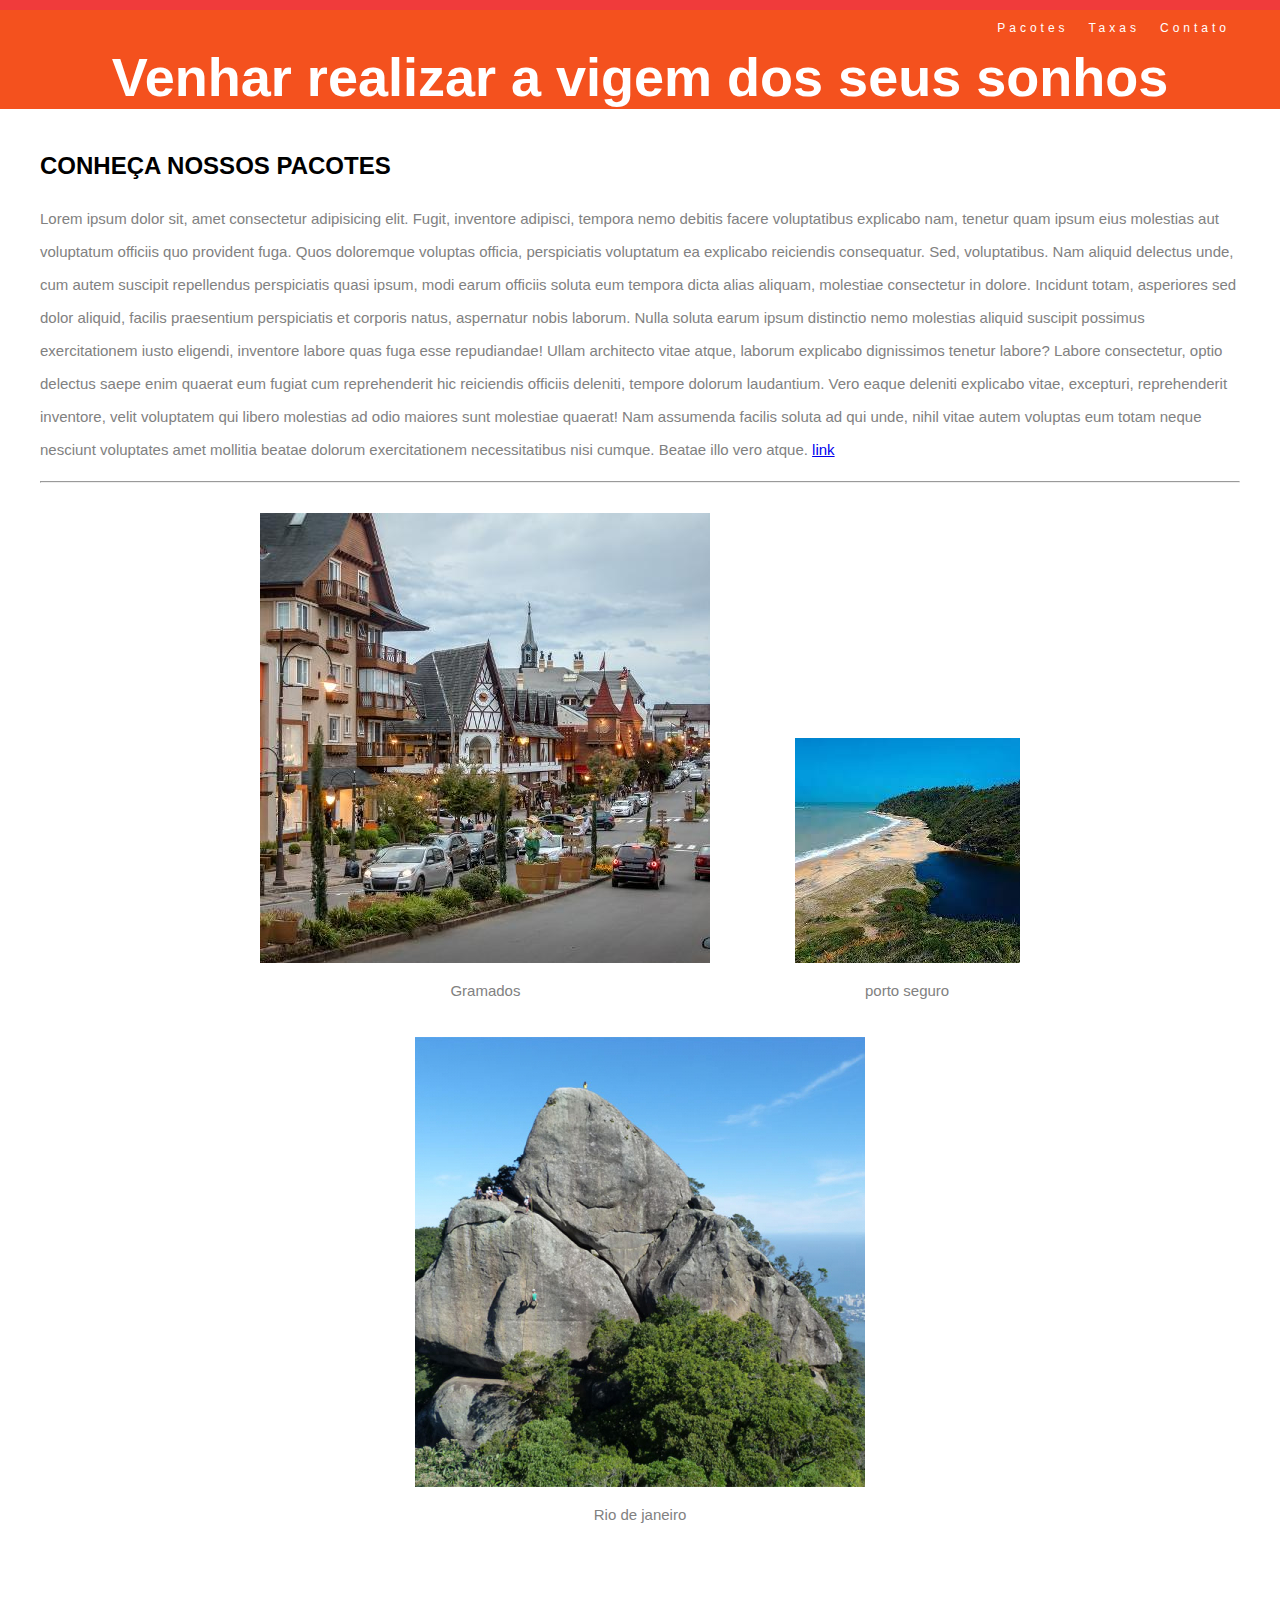
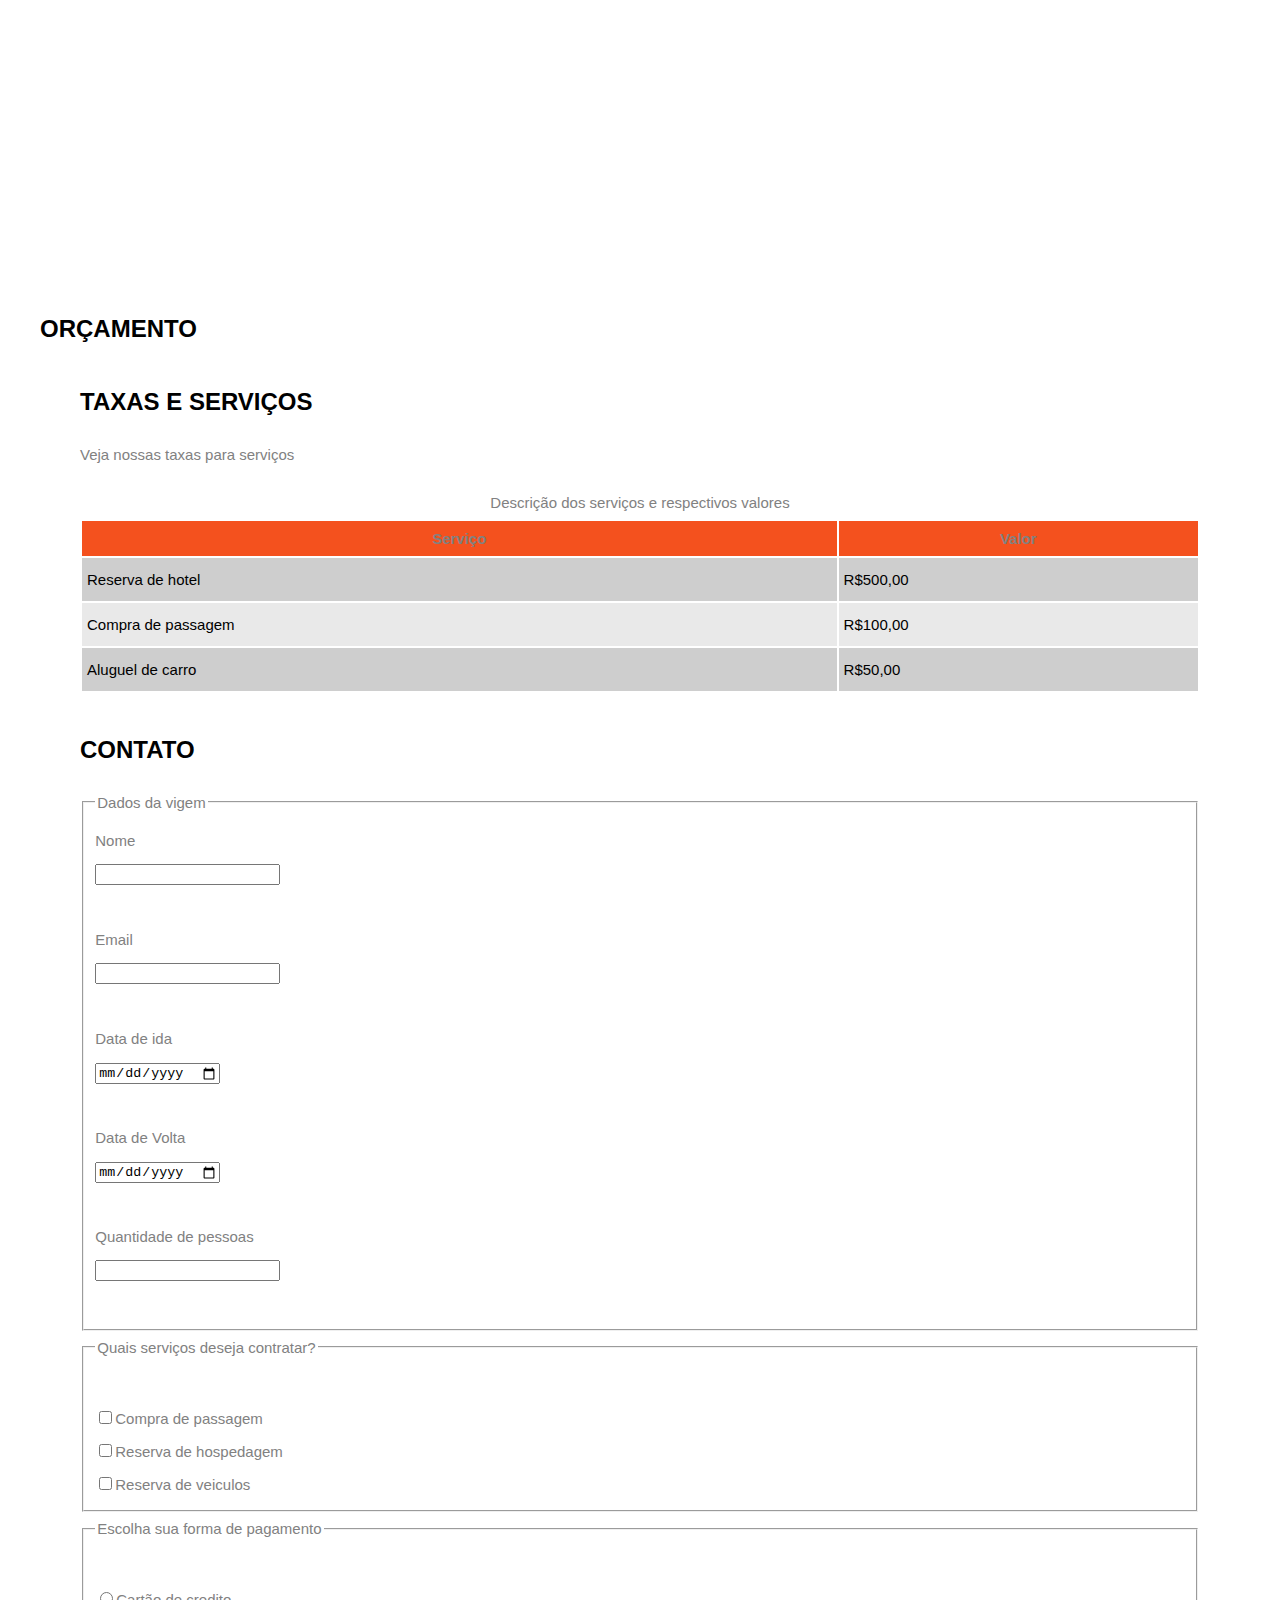
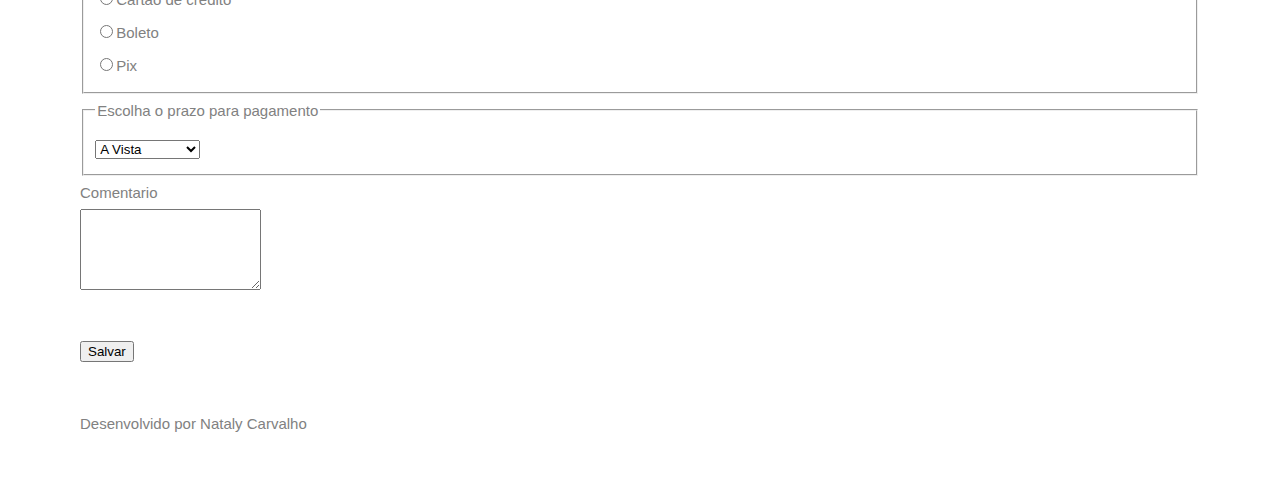
==== index.html @ 548765c9 "site de viagem" ====
<!DOCTYPE html>
<html lang="pt-BR">

<head>
    <meta charset="UTF-8">
    <meta http-equiv="X-UA-Compatible" content="IE=edge">
    <meta name="viewport" content="width=device-width, initial-scale=1.0">
    <link rel="stylesheet" href="https://stackpath.bootstrapcdn.com/bootstrap/4.1.3/css/bootstrap.min.css"integrity="sha384-MCw98/SFnGE8fJT3GXwEOngsV7Zt27NXFoaoApmYm81iuXoPkFOJwJ8ERdknLPMO" crossorigin="anonymous">
    <link rel="stylesheet" href="style.css">
    <title>Viagem dos sonhos</title>


</head>

<body>

    <header>
        <nav>
            <ul>
                <li> <a href="#"> Pacotes</a></li>
                <li><a href="#">Taxas</a></li>
                <li><a href="#">Contato</a></li>
            </ul>
        </nav>
        <h1>Venhar realizar a vigem dos seus sonhos</h1>
    </header>
    <section id="pacotes">
        <h2>Conheça nossos pacotes</h2>
        <p> Lorem ipsum dolor sit, amet consectetur adipisicing elit. Fugit, inventore adipisci, tempora nemo debitis
            facere
            voluptatibus explicabo nam, tenetur quam ipsum eius molestias aut voluptatum officiis quo provident fuga.
            Quos
            doloremque voluptas officia, perspiciatis voluptatum ea explicabo reiciendis consequatur. Sed, voluptatibus.
            Nam
            aliquid delectus unde, cum autem suscipit repellendus perspiciatis quasi ipsum, modi earum officiis soluta
            eum
            tempora dicta alias aliquam, molestiae consectetur in dolore. Incidunt totam, asperiores sed dolor aliquid,
            facilis praesentium perspiciatis et corporis natus, aspernatur nobis laborum. Nulla soluta earum ipsum
            distinctio nemo molestias aliquid suscipit possimus exercitationem iusto eligendi, inventore labore quas
            fuga
            esse repudiandae! Ullam architecto vitae atque, laborum explicabo dignissimos tenetur labore? Labore
            consectetur, optio delectus saepe enim quaerat eum fugiat cum reprehenderit hic reiciendis officiis
            deleniti,
            tempore dolorum laudantium. Vero eaque deleniti explicabo vitae, excepturi, reprehenderit inventore, velit
            voluptatem qui libero molestias ad odio maiores sunt molestiae quaerat! Nam assumenda facilis soluta ad qui
            unde, nihil vitae autem voluptas eum totam neque nesciunt voluptates amet mollitia beatae dolorum
            exercitationem
            necessitatibus nisi cumque. Beatae illo vero atque.
            <a href="https://github.com/Nataly-Carvalho/Atividade-Crud-Java">link</a>
            <hr>
        </p>
        <div class="figuras">
            <figure>
                <img src="Imagens/gramado-rio-grande-do-sul-1604593836536_v2_450x450.jpg" alt="foto de gramados">
                <figcaption>Gramados</figcaption>
            </figure>
            <figure>
                <img src="Imagens/download.jpeg" alt="foto de porto seguro">
                <figcaption>porto seguro</figcaption>
            </figure>
            <figure>
                <img src="Imagens/bico-do-papagaio-450x450.jpg" alt="foto de rio de janeiro">
                <figcaption>Rio de janeiro</figcaption>
            </figure>
        </div>
        <div class="videos">
            <iframe width="560" height="315" src="https://www.youtube.com/embed/DvdHlRrsBoo"
                title="YouTube video player" frameborder="0"
                allow="accelerometer; autoplay; clipboard-write; encrypted-media; gyroscope; picture-in-picture"
                allowfullscreen></iframe>
        </div>


    </section>
    <section>
        <h2>Orçamento</h2>
        <section>
            <h2>Taxas e Serviços</h2>
            <p>Veja nossas taxas para serviços</p>
            <table>
                <caption>Descrição dos serviços e respectivos valores</caption>
                <thead>
                    <tr>
                        <th>
                            Serviço
                            </td>
                        <th>
                            Valor
                            </td>
                    </tr>
                </thead>
                <tbody>
                    <tr>
                        <td>
                            Reserva de hotel
                        </td>
                        <td>
                            R$500,00
                        </td>
                    </tr>
                    <tr>
                        <td>
                            Compra de passagem
                        </td>
                        <td>
                            R$100,00
                        </td>
                    </tr>
                    <tr>
                        <td>
                            Aluguel de carro
                        </td>
                        <td>
                            R$50,00
                        </td>
                    </tr>
                </tbody>

            </table>
        </section>
        <section>
            <h2>Contato</h2>
            <form method="GET" action="">
                <fieldset>
                    <legend>Dados da vigem</legend>
                    <label>Nome</label><br>
                    <input type="text" name="nome"><br><br>

                    <label>Email</label><br>
                    <input type="email" required name="email"><br><br>

                    <label>Data de ida</label><br>
                    <input type="date" name="dataIda"><br><br>

                    <label>Data de Volta</label><br>
                    <input type="date" name="dataVolta"><br><br>

                    <label>Quantidade de pessoas</label><br>
                    <input type="number" name="qtdPessoas"><br><br>

                </fieldset>

                <fieldset>
                    <legend>Quais serviços deseja contratar?</legend>
                    <label>
                        <br> <input type="checkbox" name="passagens" value="Passagens">Compra de passagem
                    </label>
                    <label>
                        <br> <input type="checkbox" name="hospedagens" value="Hospedagens">Reserva de hospedagem
                    </label>
                    <label>
                        <br> <input type="checkbox" name="veiculos" value="Veiculos">Reserva de veiculos
                    </label>
                </fieldset>

                <fieldset>
                    <legend>Escolha sua forma de pagamento</legend>
                    <label>
                        <br><input type="radio" name="formaPagamento" value="Cartao de credito">Cartão de credito
                    </label>
                    <label>
                        <br><input type="radio" name="formaPagamento" value="Boleto">Boleto
                    </label>
                    <label>
                        <br><input type="radio" name="formaPagamento" value="Pix">Pix
                    </label>
                </fieldset>

                <fieldset>
                    <legend>Escolha o prazo para pagamento</legend>
                    <select name="prazoPagamento">
                        <option value="avista">A Vista</option>
                        <option value="5x">5x sem juros</option>
                        <option value="10x">10x com juros</option>
                    </select>
                </fieldset>

                <label>Comentario</label><br>
                <textarea rows="5" name="comentario"></textarea><br><br>
                <button>Salvar</button>

            </form>
        </section>

        <footer>
            <p>Desenvolvido por Nataly Carvalho</p></footer>
        <script src="https://code.jquery.com/jquery-3.3.1.slim.min.js"
            integrity="sha384-q8i/X+965DzO0rT7abK41JStQIAqVgRVzpbzo5smXKp4YfRvH+8abtTE1Pi6jizo"
            crossorigin="anonymous"></script>
        <script src="https://cdnjs.cloudflare.com/ajax/libs/popper.js/1.14.3/umd/popper.min.js"
            integrity="sha384-ZMP7rVo3mIykV+2+9J3UJ46jBk0WLaUAdn689aCwoqbBJiSnjAK/l8WvCWPIPm49"
            crossorigin="anonymous"></script>
        <script src="https://stackpath.bootstrapcdn.com/bootstrap
</body>

</html>
---- style.css ----
body{
    font-weight: 400;
    font-family: Arial, Helvetica, sans-serif;
    font-size: 15px;
    line-height: 2.2em;
    color: #818181;
    margin: 0;
}
header{
    background-color: #f4511e;

}
section,footer{
    margin: 40px;
}
h1{
    font-size: 54px;
    color: black;
    padding: 15px; 
    color: white;
    text-align: center;
}
h2{
    font-size: 24px;
    text-transform: uppercase;
    color: black;
    font-weight: 600;
}

nav li a {
    padding: 10px;
    color: white;
    text-decoration: none;
}
nav li{
    float: left;
}
nav ul{
    float: right;
    list-style: none;
}
nav{
    font-size: 12px;
    letter-spacing: 4px;
    height: 10px;
    background-color: #f03b3b;
    padding-right: 40px;
}
table{
    width: 100%;
}
table td{
    color: black;
    padding: 5px;
}
table tr:nth-child(even){
    background-color: #e9e9e9;
}
table tr:nth-child(odd){
    background-color: #bdbdbdbd;
}
table thead th{
    background-color: #f4511e;
}

#pacotes .figuras figure{
    display: inline-block;
}
#pacotes .figuras, #pacotes .videos{
    text-align: center;
}
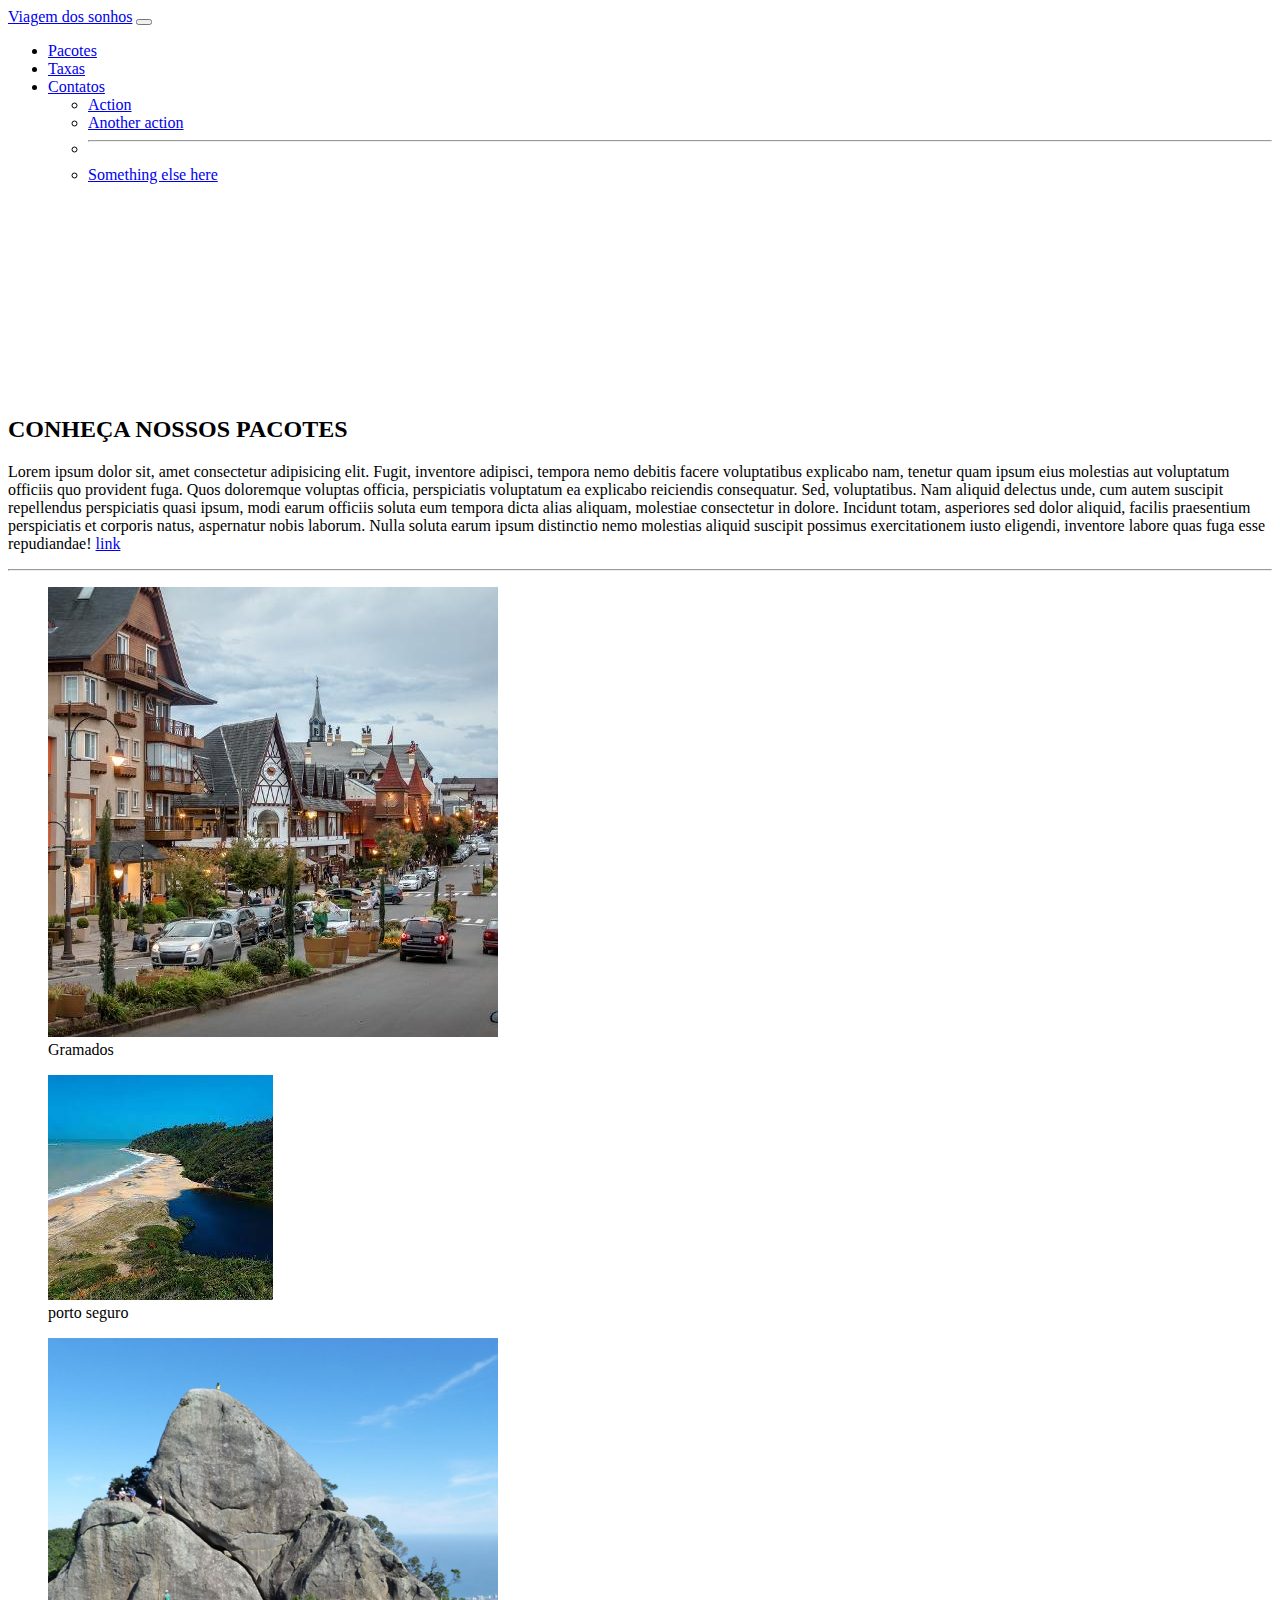
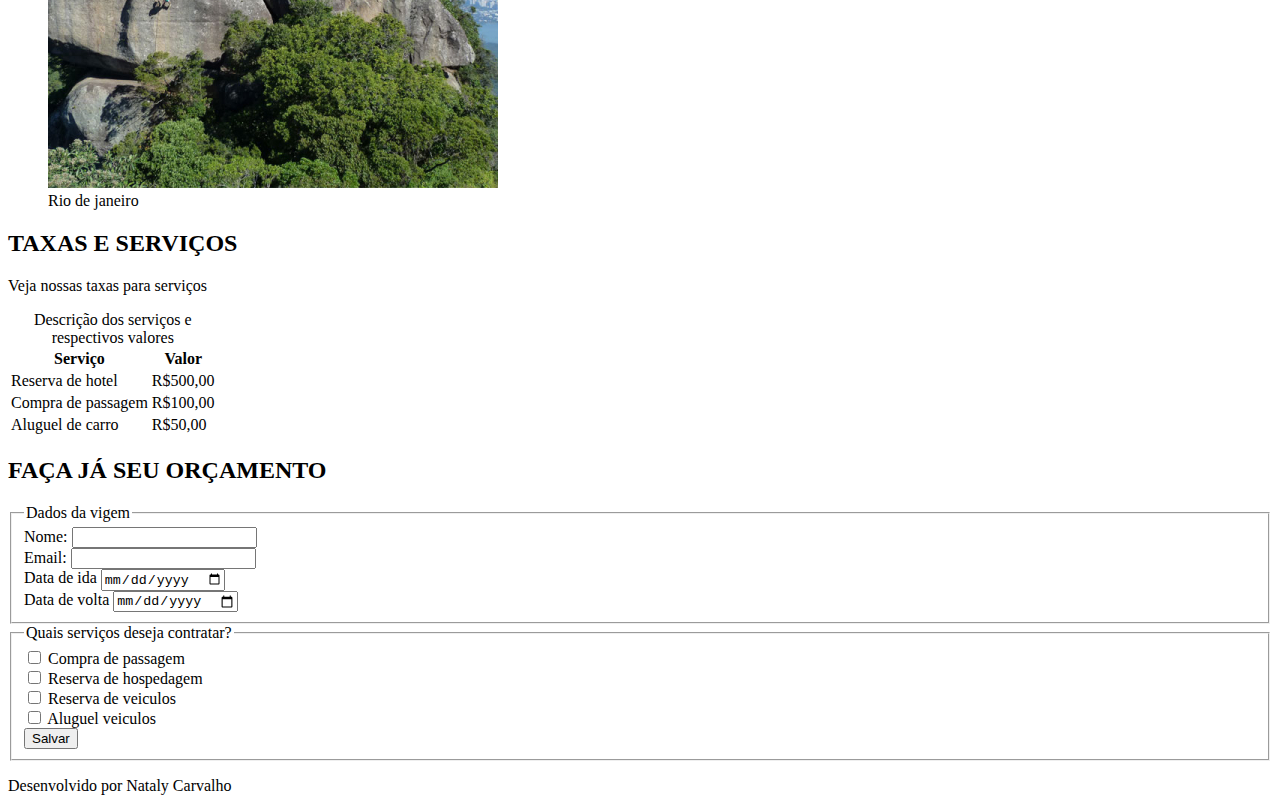
==== commit ef2d054d: "atualizção" ====
--- a/index.html
+++ b/index.html
@@ -5,26 +5,57 @@
     <meta charset="UTF-8">
     <meta http-equiv="X-UA-Compatible" content="IE=edge">
     <meta name="viewport" content="width=device-width, initial-scale=1.0">
-    <link rel="stylesheet" href="https://stackpath.bootstrapcdn.com/bootstrap/4.1.3/css/bootstrap.min.css"integrity="sha384-MCw98/SFnGE8fJT3GXwEOngsV7Zt27NXFoaoApmYm81iuXoPkFOJwJ8ERdknLPMO" crossorigin="anonymous">
+    <link href="https://cdn.jsdelivr.net/npm/bootstrap@5.2.2/dist/css/bootstrap.min.css" rel="stylesheet"
+        integrity="sha384-Zenh87qX5JnK2Jl0vWa8Ck2rdkQ2Bzep5IDxbcnCeuOxjzrPF/et3URy9Bv1WTRi" crossorigin="anonymous">
     <link rel="stylesheet" href="style.css">
     <title>Viagem dos sonhos</title>
 
-
 </head>
 
 <body>
-
-    <header>
-        <nav>
-            <ul>
-                <li> <a href="#"> Pacotes</a></li>
-                <li><a href="#">Taxas</a></li>
-                <li><a href="#">Contato</a></li>
-            </ul>
+    <header class="container-fluid p-2 bg-warning text-center">
+        <nav class="navbar navbar-expand-lg bg-warning">
+            <div class="container-fluid">
+                <a class="navbar-brand" href="#">Viagem dos sonhos</a>
+                <button class="navbar-toggler" type="button" data-bs-toggle="collapse"
+                    data-bs-target="#navbarSupportedContent" aria-controls="navbarSupportedContent"
+                    aria-expanded="false" aria-label="Toggle navigation">
+                    <span class="navbar-toggler-icon"></span>
+                </button>
+                <div class="collapse navbar-collapse justify-content-end bg-warning" id="navbarSupportedContent">
+                    <ul class="navbar-nav">
+                        <li class="nav-item">
+                            <a class="nav-link" aria-current="page" href="#">Pacotes</a>
+                        </li>
+                        <li class="nav-item">
+                            <a class="nav-link" href="#">Taxas</a>
+                        </li>
+                        <li class="nav-item dropdown">
+                            <a class="nav-link dropdown-toggle" href="#" role="button" data-bs-toggle="dropdown"
+                                aria-expanded="false">
+                                Contatos
+                            </a>
+                            <ul class="dropdown-menu">
+                                <li><a class="dropdown-item" href="#">Action</a></li>
+                                <li><a class="dropdown-item" href="#">Another action</a></li>
+                                <li>
+                                    <hr class="dropdown-divider">
+                                </li>
+                                <li><a class="dropdown-item" href="#">Something else here</a></li>
+                            </ul>
+                        </li>
+                    </ul>
+                </div>
+            </div>
         </nav>
-        <h1>Venhar realizar a vigem dos seus sonhos</h1>
+        <div>
+            <h1>Venhar realizar a vigem dos seus sonhos</h1>
+            <p> Lorem ipsum dolor sit amet consectetur, adipisicing elit. Ut atque nobis hic cum obcaecati odit nisi ad
+                et dicta voluptatum.</p>
+        </div>
     </header>
-    <section id="pacotes">
+
+    <section class="container-fluid bg-light text-center p-4">
         <h2>Conheça nossos pacotes</h2>
         <p> Lorem ipsum dolor sit, amet consectetur adipisicing elit. Fugit, inventore adipisci, tempora nemo debitis
             facere
@@ -38,159 +69,135 @@
             facilis praesentium perspiciatis et corporis natus, aspernatur nobis laborum. Nulla soluta earum ipsum
             distinctio nemo molestias aliquid suscipit possimus exercitationem iusto eligendi, inventore labore quas
             fuga
-            esse repudiandae! Ullam architecto vitae atque, laborum explicabo dignissimos tenetur labore? Labore
-            consectetur, optio delectus saepe enim quaerat eum fugiat cum reprehenderit hic reiciendis officiis
-            deleniti,
-            tempore dolorum laudantium. Vero eaque deleniti explicabo vitae, excepturi, reprehenderit inventore, velit
-            voluptatem qui libero molestias ad odio maiores sunt molestiae quaerat! Nam assumenda facilis soluta ad qui
-            unde, nihil vitae autem voluptas eum totam neque nesciunt voluptates amet mollitia beatae dolorum
-            exercitationem
-            necessitatibus nisi cumque. Beatae illo vero atque.
+            esse repudiandae!
             <a href="https://github.com/Nataly-Carvalho/Atividade-Crud-Java">link</a>
             <hr>
         </p>
-        <div class="figuras">
-            <figure>
+        <div class="row">
+            <figure class="col text-center">
                 <img src="Imagens/gramado-rio-grande-do-sul-1604593836536_v2_450x450.jpg" alt="foto de gramados">
                 <figcaption>Gramados</figcaption>
             </figure>
-            <figure>
+            <figure class="col text-center">
                 <img src="Imagens/download.jpeg" alt="foto de porto seguro">
                 <figcaption>porto seguro</figcaption>
             </figure>
-            <figure>
+            <figure class="col text-center">
                 <img src="Imagens/bico-do-papagaio-450x450.jpg" alt="foto de rio de janeiro">
                 <figcaption>Rio de janeiro</figcaption>
             </figure>
         </div>
-        <div class="videos">
+        <!-- <div class="col text-center">
             <iframe width="560" height="315" src="https://www.youtube.com/embed/DvdHlRrsBoo"
                 title="YouTube video player" frameborder="0"
                 allow="accelerometer; autoplay; clipboard-write; encrypted-media; gyroscope; picture-in-picture"
                 allowfullscreen></iframe>
-        </div>
-
-
+        </div> -->
     </section>
-    <section>
-        <h2>Orçamento</h2>
-        <section>
-            <h2>Taxas e Serviços</h2>
-            <p>Veja nossas taxas para serviços</p>
-            <table>
-                <caption>Descrição dos serviços e respectivos valores</caption>
-                <thead>
-                    <tr>
-                        <th>
-                            Serviço
-                            </td>
-                        <th>
-                            Valor
-                            </td>
-                    </tr>
-                </thead>
-                <tbody>
-                    <tr>
-                        <td>
-                            Reserva de hotel
-                        </td>
-                        <td>
-                            R$500,00
-                        </td>
-                    </tr>
-                    <tr>
-                        <td>
-                            Compra de passagem
-                        </td>
-                        <td>
-                            R$100,00
-                        </td>
-                    </tr>
-                    <tr>
-                        <td>
-                            Aluguel de carro
-                        </td>
-                        <td>
-                            R$50,00
-                        </td>
-                    </tr>
-                </tbody>
-
-            </table>
-        </section>
-        <section>
-            <h2>Contato</h2>
-            <form method="GET" action="">
-                <fieldset>
-                    <legend>Dados da vigem</legend>
-                    <label>Nome</label><br>
-                    <input type="text" name="nome"><br><br>
-
-                    <label>Email</label><br>
-                    <input type="email" required name="email"><br><br>
-
-                    <label>Data de ida</label><br>
-                    <input type="date" name="dataIda"><br><br>
-
-                    <label>Data de Volta</label><br>
-                    <input type="date" name="dataVolta"><br><br>
-
-                    <label>Quantidade de pessoas</label><br>
-                    <input type="number" name="qtdPessoas"><br><br>
-
-                </fieldset>
-
-                <fieldset>
-                    <legend>Quais serviços deseja contratar?</legend>
-                    <label>
-                        <br> <input type="checkbox" name="passagens" value="Passagens">Compra de passagem
-                    </label>
-                    <label>
-                        <br> <input type="checkbox" name="hospedagens" value="Hospedagens">Reserva de hospedagem
-                    </label>
-                    <label>
-                        <br> <input type="checkbox" name="veiculos" value="Veiculos">Reserva de veiculos
-                    </label>
-                </fieldset>
-
-                <fieldset>
-                    <legend>Escolha sua forma de pagamento</legend>
-                    <label>
-                        <br><input type="radio" name="formaPagamento" value="Cartao de credito">Cartão de credito
-                    </label>
-                    <label>
-                        <br><input type="radio" name="formaPagamento" value="Boleto">Boleto
-                    </label>
-                    <label>
-                        <br><input type="radio" name="formaPagamento" value="Pix">Pix
-                    </label>
-                </fieldset>
-
-                <fieldset>
-                    <legend>Escolha o prazo para pagamento</legend>
-                    <select name="prazoPagamento">
-                        <option value="avista">A Vista</option>
-                        <option value="5x">5x sem juros</option>
-                        <option value="10x">10x com juros</option>
-                    </select>
-                </fieldset>
-
-                <label>Comentario</label><br>
-                <textarea rows="5" name="comentario"></textarea><br><br>
-                <button>Salvar</button>
-
-            </form>
-        </section>
-
-        <footer>
-            <p>Desenvolvido por Nataly Carvalho</p></footer>
-        <script src="https://code.jquery.com/jquery-3.3.1.slim.min.js"
-            integrity="sha384-q8i/X+965DzO0rT7abK41JStQIAqVgRVzpbzo5smXKp4YfRvH+8abtTE1Pi6jizo"
-            crossorigin="anonymous"></script>
-        <script src="https://cdnjs.cloudflare.com/ajax/libs/popper.js/1.14.3/umd/popper.min.js"
-            integrity="sha384-ZMP7rVo3mIykV+2+9J3UJ46jBk0WLaUAdn689aCwoqbBJiSnjAK/l8WvCWPIPm49"
-            crossorigin="anonymous"></script>
-        <script src="https://stackpath.bootstrapcdn.com/bootstrap
+
+    <section class="container-fluid bg-warning text-center p-4">
+        <h2>Taxas e Serviços</h2>
+        <p>Veja nossas taxas para serviços</p>
+
+        <table class="table table-warning table-striped table-hover table-bordered border-warning">
+            <caption>Descrição dos serviços e respectivos valores</caption>
+            <thead class="table-secondary">
+                <tr>
+                    <th>Serviço</th>
+                    <th>Valor</th>
+                </tr>
+            </thead>
+            
+            <tbody class="table-group-divider">
+                <tr>
+                    <td>Reserva de hotel</td>
+                    <td>R$500,00</td>
+                </tr>
+                <tr>
+                    <td>Compra de passagem</td>
+                    <td>R$100,00 </td>
+                </tr>
+                <tr>
+                    <td>Aluguel de carro</td>
+                    <td>R$50,00</td>
+                </tr>
+            </tbody>
+
+        </table>
+    </section>
+
+    <section class="container-fluid bg-light p-4">
+        <h2 class="text-center">Faça já seu orçamento</h2>
+        <form method="GET" action="">
+            <fieldset>
+                <legend>Dados da vigem</legend>
+
+                <div class="mb-3">
+                    <label class="form-label" for="nome">Nome:
+                    </label>
+                    <input type="text" class="form-control" name="nome" id="nome">
+                </div>
+
+                <div class="mb-3">
+                    <label class="form-label" for="email">Email:
+                    </label>
+                    <input type="email" class="form-control" required name="email" id="email">
+                </div>
+
+                <div class="mb-3">
+                    <label class="form-label" for="dataIda">Data de ida
+                    </label>
+                    <input type="date" class="form-control" name="dataIda" id="dataIda">
+                </div>
+
+                <div class="mb-3">
+                    <label class="form-label" for="dataVolta"> Data de volta
+                    </label>
+                    <input type="date" class="form-control" name="dataVolta" id="dataVolta">
+                </div>
+            </fieldset>
+
+            <fieldset>
+                <legend>Quais serviços deseja contratar?</legend>
+
+                <div class="form-check">
+                    <input type="checkbox" class="form-check-input" name="passagens" value="Passagens"
+                        id="compraPassagens">
+                    <label class="form-check-label" for="compraPassagens">
+                        Compra de passagem
+                    </label>
+                </div>
+
+                <div class="form-check">
+                    <input type="checkbox" name="hospedagens" class="form-check-input" value="Hospedagens" id="hospedagem">
+                    <label class="form-check-label" for="hospedagem">
+                        Reserva de hospedagem
+                    </label>
+                </div>
+
+                <div class="form-check">
+                    <input type="checkbox" name="veiculos" value="Veiculos" class="form-check-input" id="veiculos">
+                    <label class="form-check-label" for="veiculos">
+                        Reserva de veiculos
+                    </label>
+                </div>
+
+                <div class="form-check">
+                    <input type="checkbox" name="alugelveiculos" value="alugelVeiculos" class="form-check-input" id="alugelveiculos">
+                    <label class="form-check-label" for="alugelveiculos">
+                        Aluguel veiculos
+                    </label>
+                </div>
+
+            <button class="btn btn-secondary mt-3">Salvar</button>
+        </form>
+    </section>
+
+    <footer class="container-fluid bg-warning text-center p-4">
+        <p>Desenvolvido por Nataly Carvalho</p>
+    </footer>
+    <script src="https://cdn.jsdelivr.net/npm/bootstrap@5.2.2/dist/js/bootstrap.bundle.min.js"
+        integrity="sha384-OERcA2EqjJCMA+/3y+gxIOqMEjwtxJY7qPCqsdltbNJuaOe923+mo//f6V8Qbsw3"
+        crossorigin="anonymous"></script>
 </body>
-
 </html>--- a/style.css
+++ b/style.css
@@ -1,22 +1,10 @@
-body{
-    font-weight: 400;
-    font-family: Arial, Helvetica, sans-serif;
-    font-size: 15px;
-    line-height: 2.2em;
-    color: #818181;
-    margin: 0;
-}
-header{
-    background-color: #f4511e;
-
-}
-section,footer{
-    margin: 40px;
+header p{
+    color: #ffffff;
 }
 h1{
     font-size: 54px;
     color: black;
-    padding: 15px; 
+    padding: 30px; 
     color: white;
     text-align: center;
 }
@@ -26,46 +14,3 @@
     color: black;
     font-weight: 600;
 }
-
-nav li a {
-    padding: 10px;
-    color: white;
-    text-decoration: none;
-}
-nav li{
-    float: left;
-}
-nav ul{
-    float: right;
-    list-style: none;
-}
-nav{
-    font-size: 12px;
-    letter-spacing: 4px;
-    height: 10px;
-    background-color: #f03b3b;
-    padding-right: 40px;
-}
-table{
-    width: 100%;
-}
-table td{
-    color: black;
-    padding: 5px;
-}
-table tr:nth-child(even){
-    background-color: #e9e9e9;
-}
-table tr:nth-child(odd){
-    background-color: #bdbdbdbd;
-}
-table thead th{
-    background-color: #f4511e;
-}
-
-#pacotes .figuras figure{
-    display: inline-block;
-}
-#pacotes .figuras, #pacotes .videos{
-    text-align: center;
-}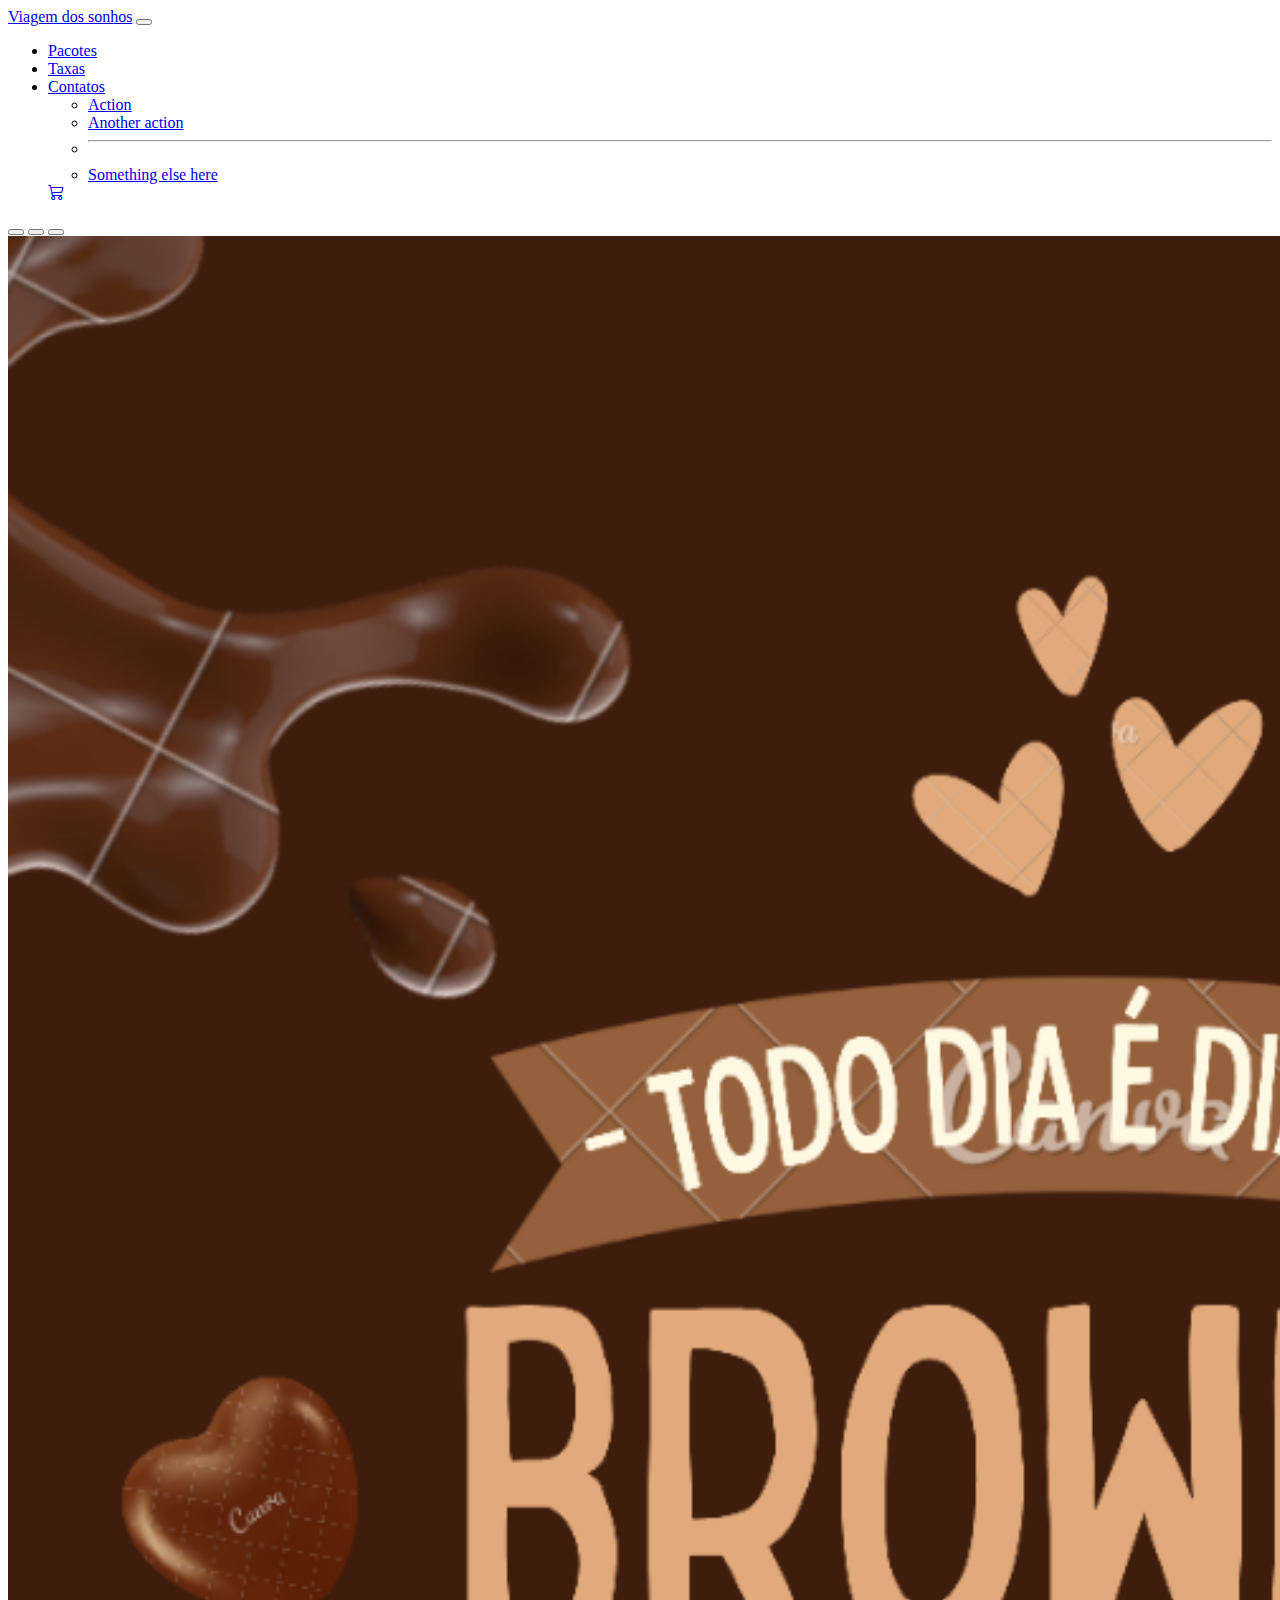
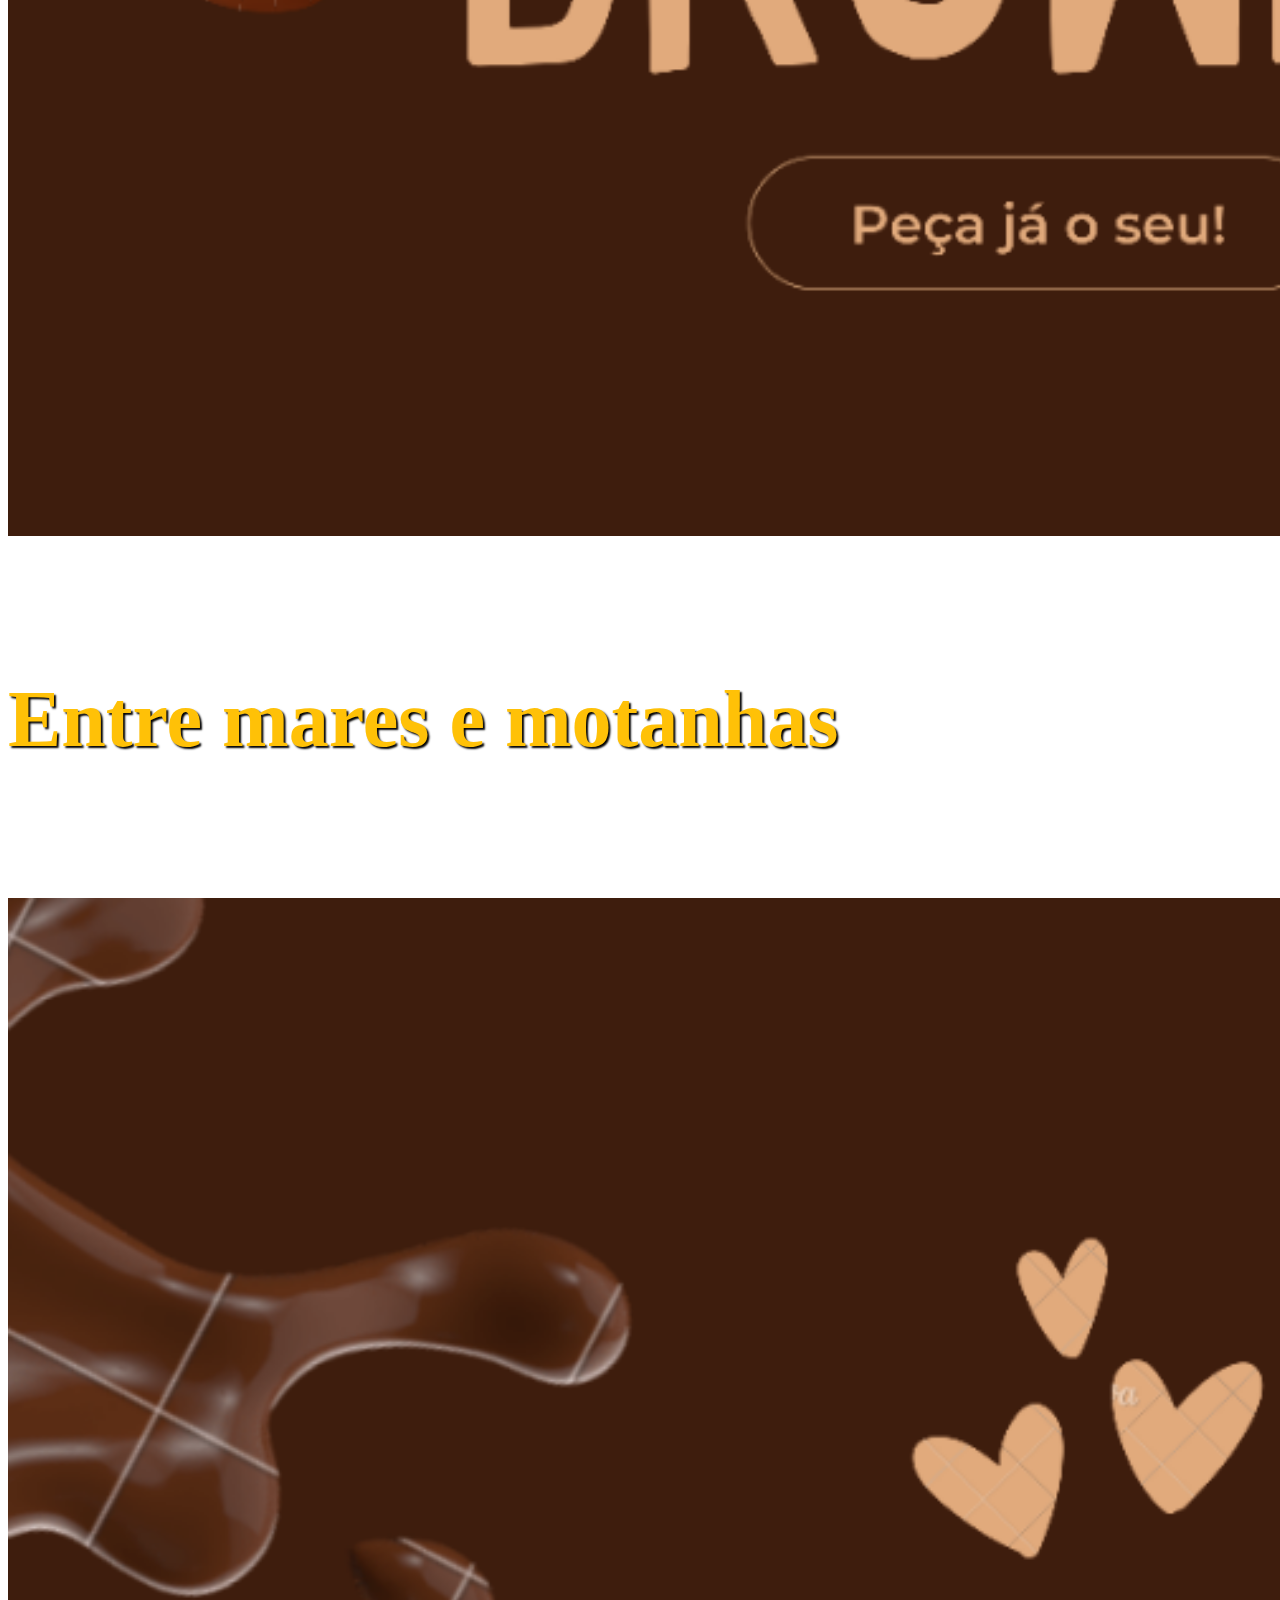
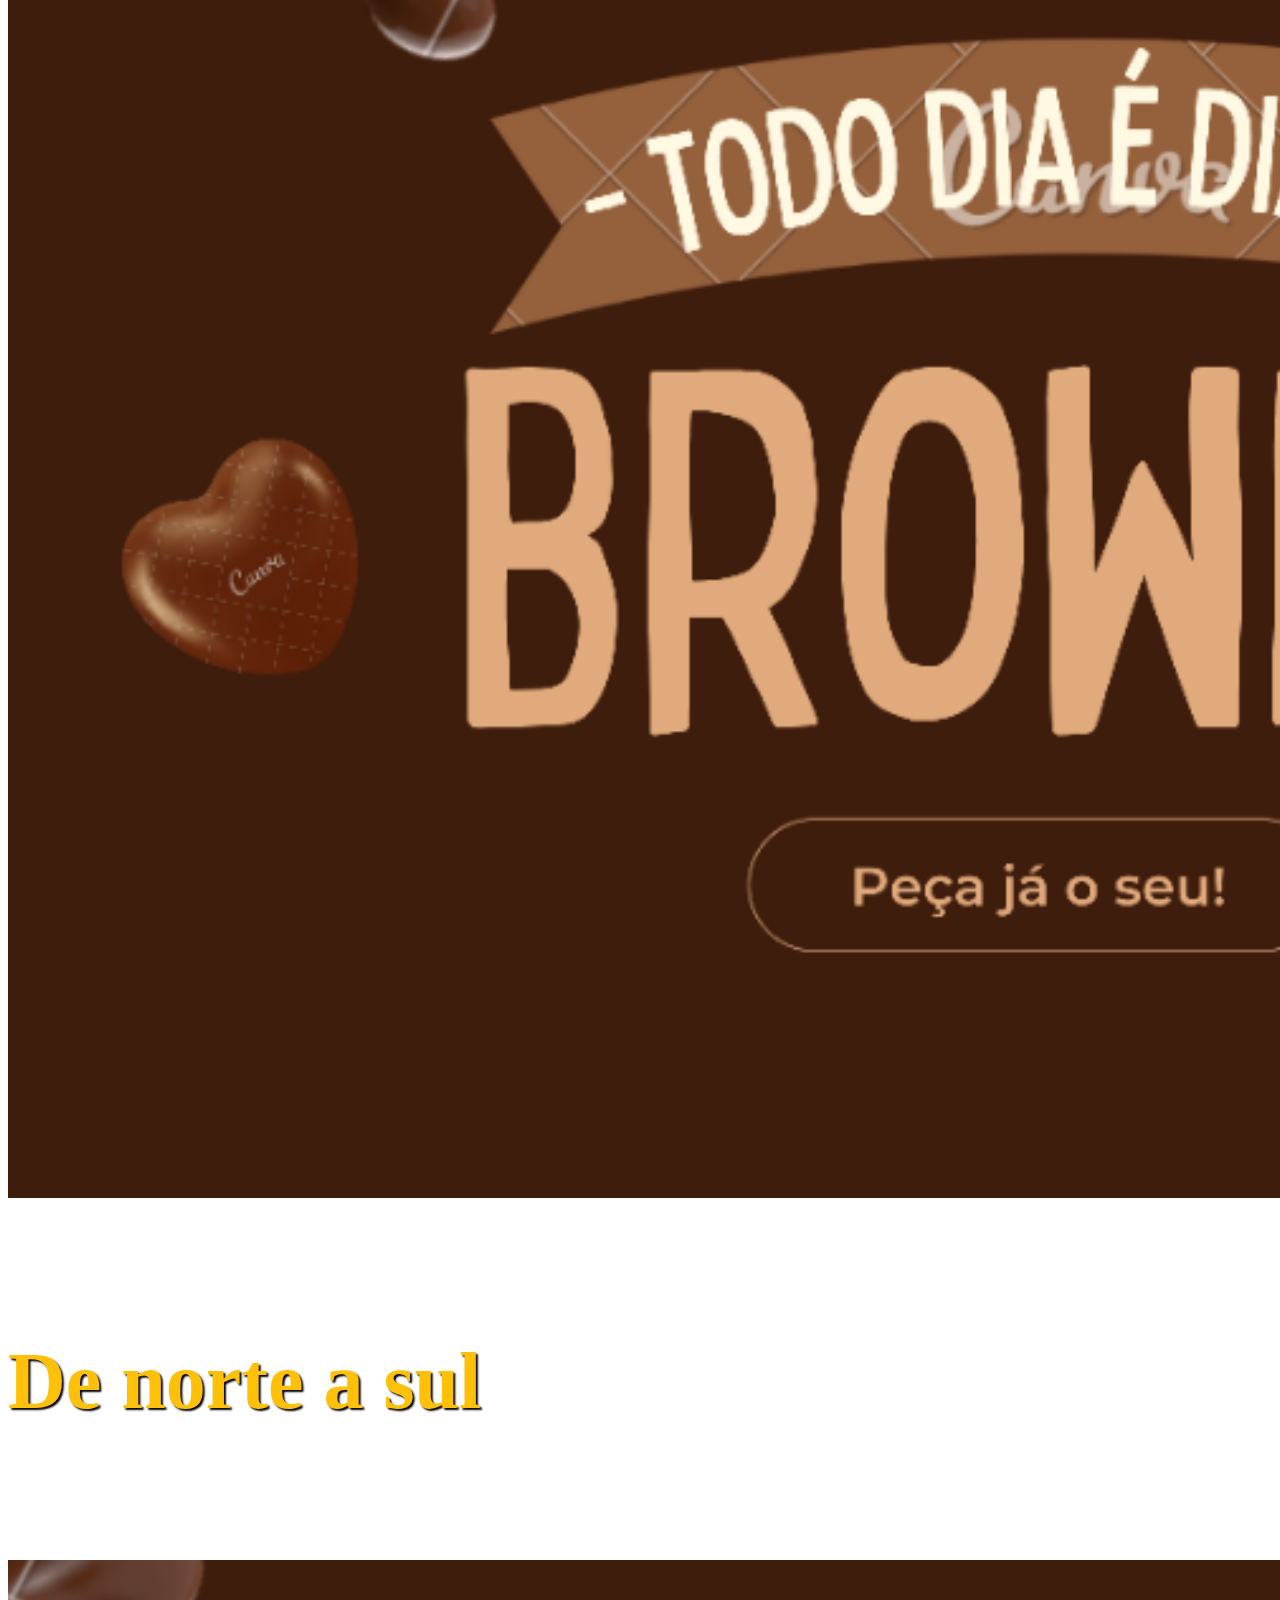
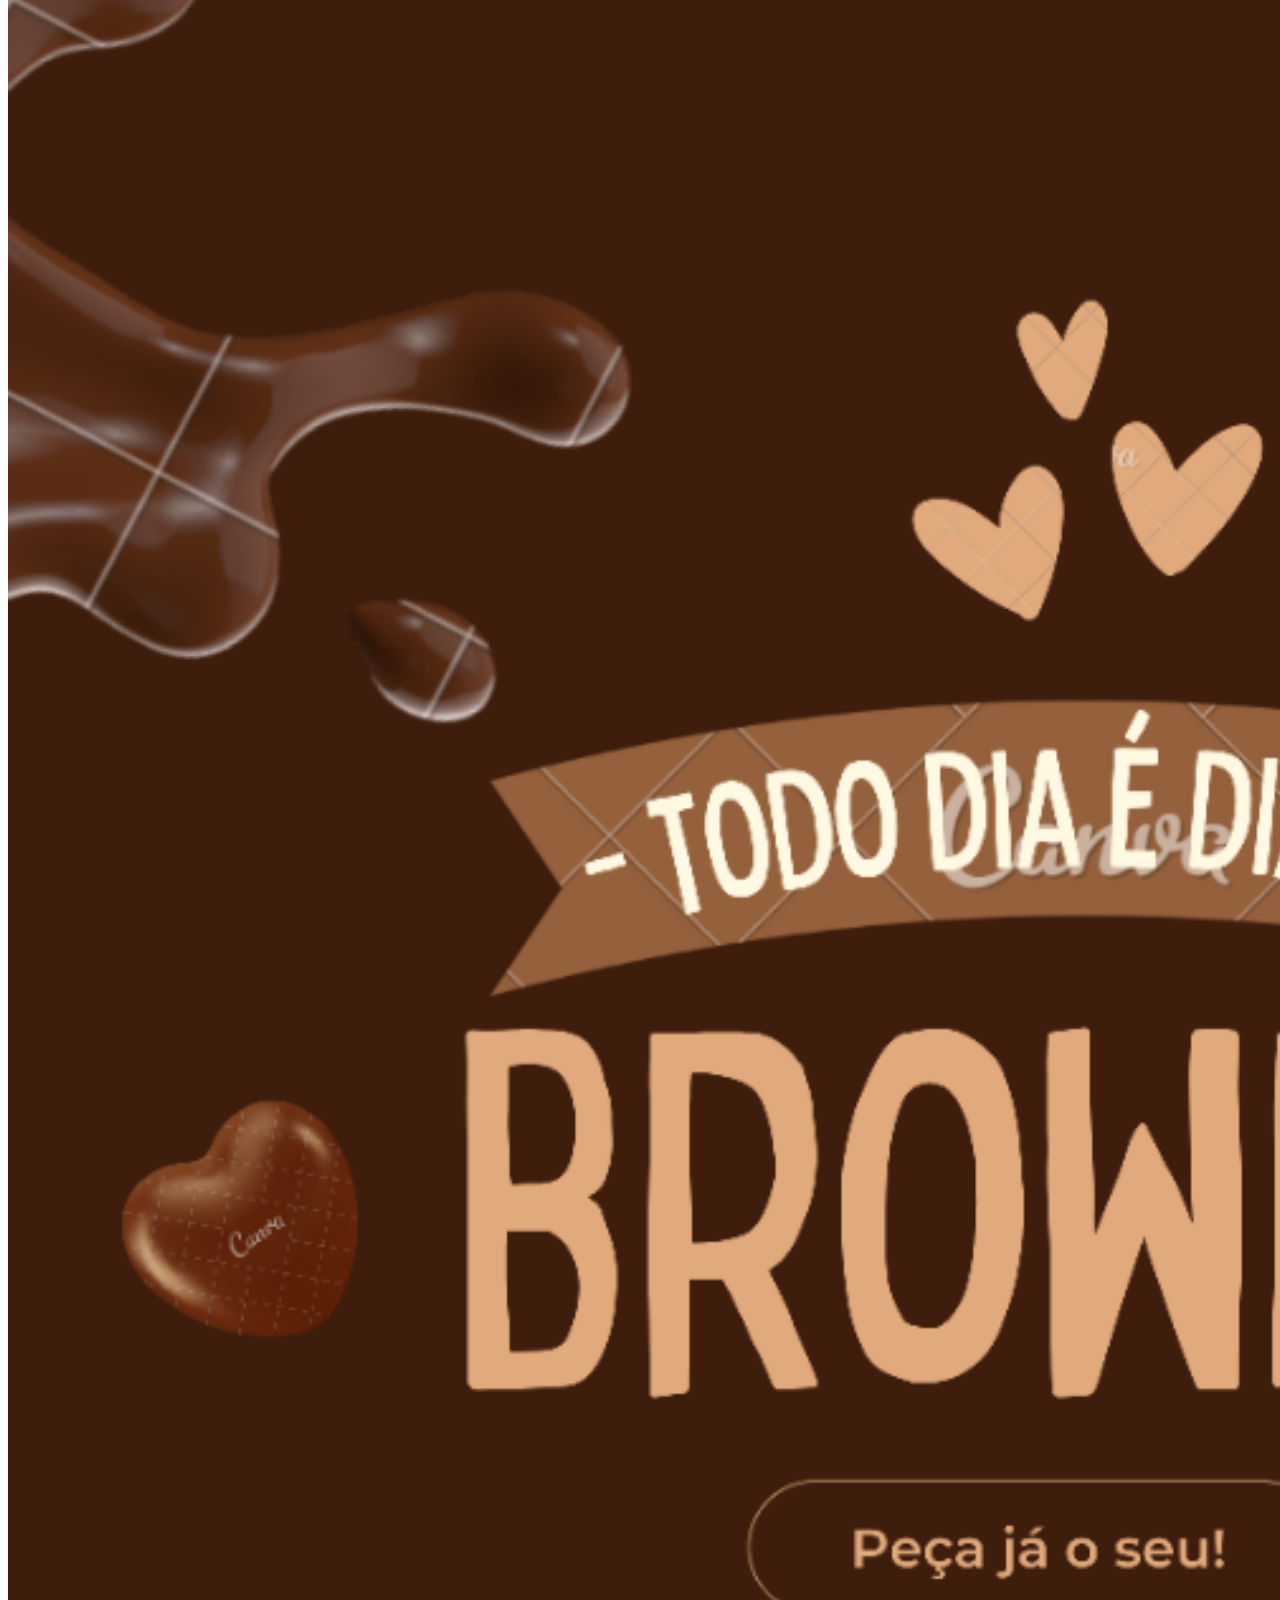
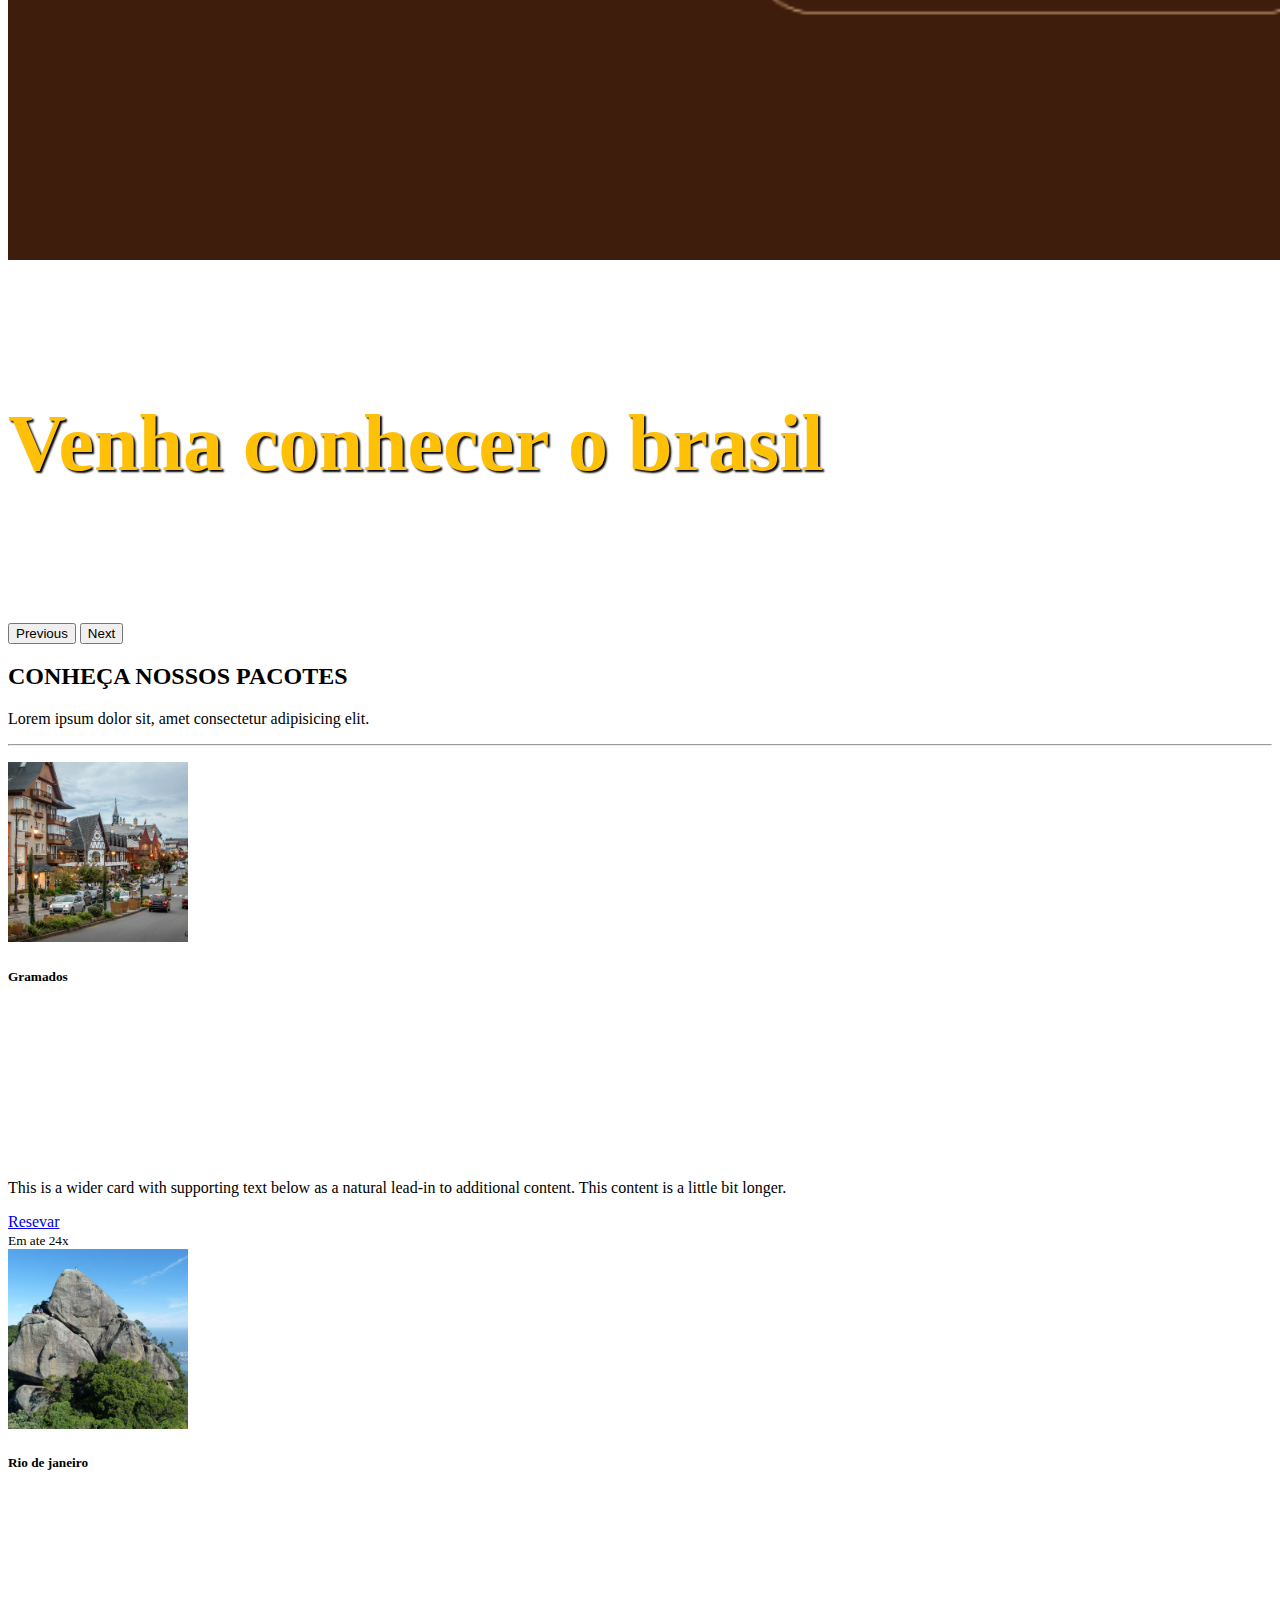
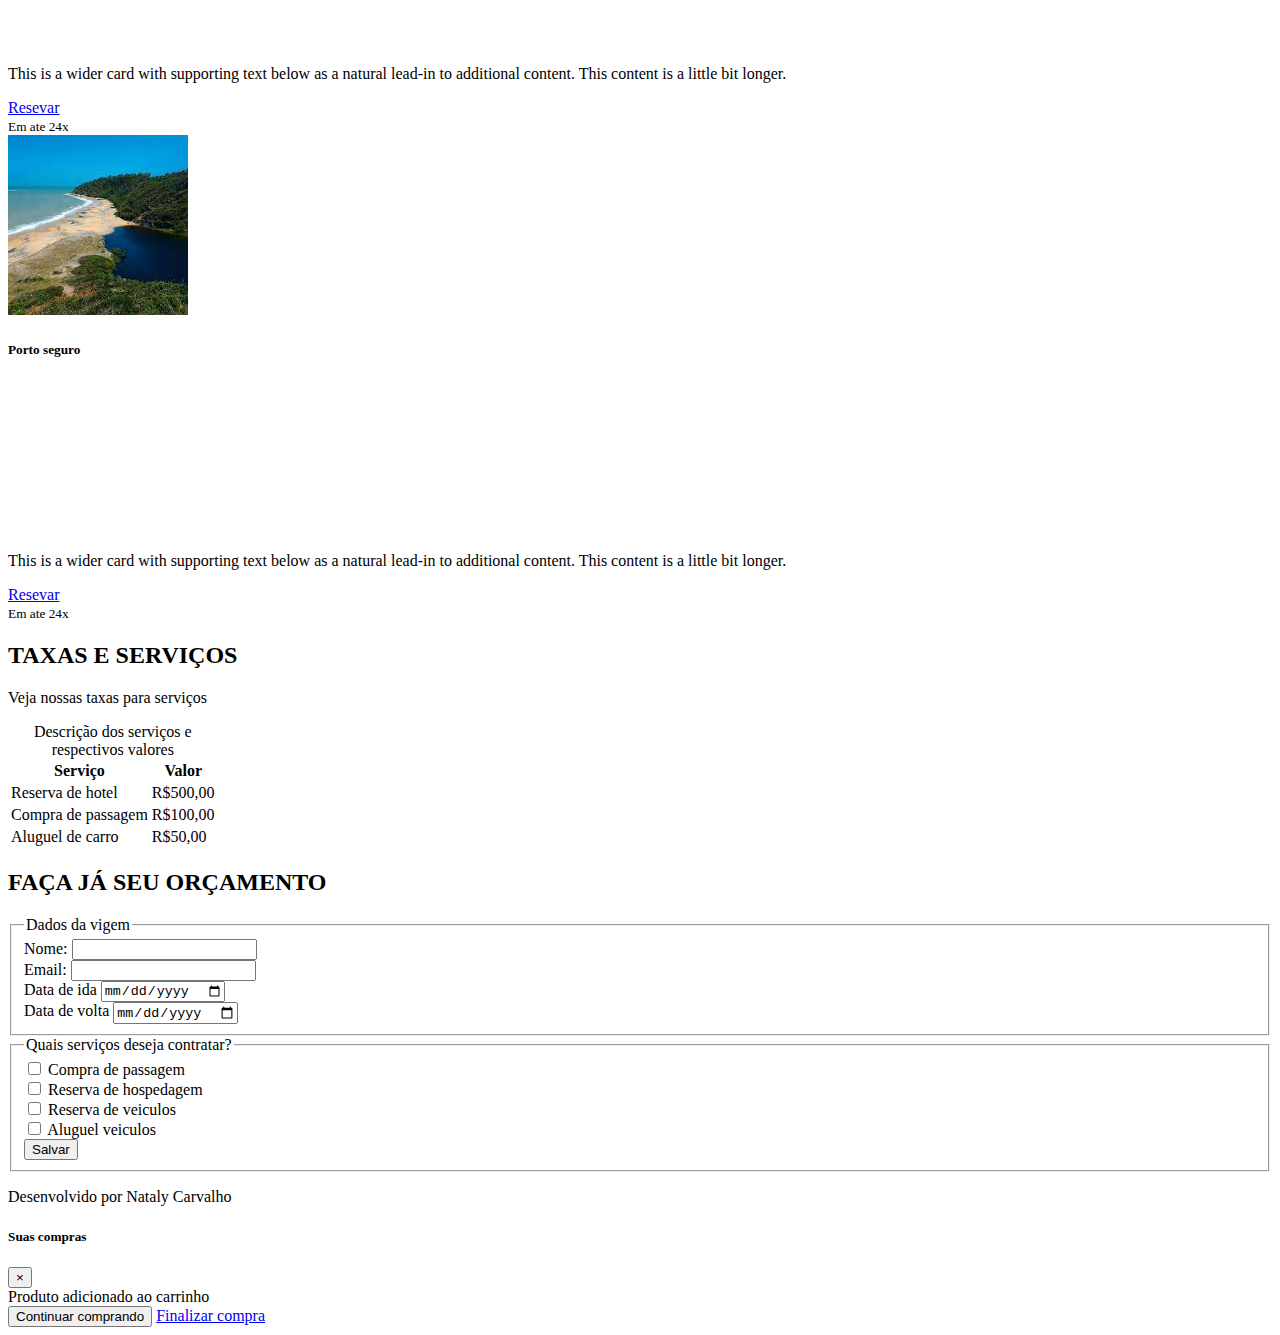
==== commit d0622693: "finalização" ====
--- a/index.html
+++ b/index.html
@@ -6,7 +6,8 @@
     <meta http-equiv="X-UA-Compatible" content="IE=edge">
     <meta name="viewport" content="width=device-width, initial-scale=1.0">
     <link href="https://cdn.jsdelivr.net/npm/bootstrap@5.2.2/dist/css/bootstrap.min.css" rel="stylesheet"
-        integrity="sha384-Zenh87qX5JnK2Jl0vWa8Ck2rdkQ2Bzep5IDxbcnCeuOxjzrPF/et3URy9Bv1WTRi" crossorigin="anonymous">
+    integrity="sha384-Zenh87qX5JnK2Jl0vWa8Ck2rdkQ2Bzep5IDxbcnCeuOxjzrPF/et3URy9Bv1WTRi" crossorigin="anonymous">
+    <link rel="stylesheet" href="https://cdn.jsdelivr.net/npm/bootstrap-icons@1.9.1/font/bootstrap-icons.css">
     <link rel="stylesheet" href="style.css">
     <title>Viagem dos sonhos</title>
 
@@ -44,48 +45,111 @@
                                 <li><a class="dropdown-item" href="#">Something else here</a></li>
                             </ul>
                         </li>
+                    </li class='nav-item'>
+                    <a class="nav-link" href="#"><i class="bi bi-cart3"></i></a>
                     </ul>
                 </div>
             </div>
         </nav>
-        <div>
-            <h1>Venhar realizar a vigem dos seus sonhos</h1>
-            <p> Lorem ipsum dolor sit amet consectetur, adipisicing elit. Ut atque nobis hic cum obcaecati odit nisi ad
-                et dicta voluptatum.</p>
+        <div id="carouselExampleCaptions" class="carousel slide" data-bs-ride="false">
+            <div class="carousel-indicators">
+                <button type="button" data-bs-target="#carouselExampleCaptions" data-bs-slide-to="0" class="active"
+                    aria-current="true" aria-label="Slide 1"></button>
+                <button type="button" data-bs-target="#carouselExampleCaptions" data-bs-slide-to="1"
+                    aria-label="Slide 2"></button>
+                <button type="button" data-bs-target="#carouselExampleCaptions" data-bs-slide-to="2"
+                    aria-label="Slide 3"></button>
+            </div>
+            <div class="carousel-inner">
+                <div class="carousel-item active">
+                    <img src="Carosel/Design sem nome_resized_resized.png" class="d-block w-100" alt="...">
+                    <div class="carousel-caption d-none d-md-block">
+                        <h5>Entre mares e motanhas</h5>
+
+                    </div>
+                </div>
+                <div class="carousel-item">
+                    <img src="Carosel/Design sem nome_resized_resized.png" class="d-block w-100" alt="...">
+                    <div class="carousel-caption d-none d-md-block">
+                        <h5>De norte a sul</h5>
+
+                    </div>
+                </div>
+                <div class="carousel-item">
+                    <img src="Carosel/Design sem nome_resized_resized.png" class="d-block w-100" alt="...">
+                    <div class="carousel-caption d-none d-md-block">
+                        <h5>Venha conhecer o brasil</h5>
+
+                    </div>
+                </div>
+            </div>
+            <button class="carousel-control-prev" type="button" data-bs-target="#carouselExampleCaptions"
+                data-bs-slide="prev">
+                <span class="carousel-control-prev-icon" aria-hidden="true"></span>
+                <span class="visually-hidden">Previous</span>
+            </button>
+            <button class="carousel-control-next" type="button" data-bs-target="#carouselExampleCaptions"
+                data-bs-slide="next">
+                <span class="carousel-control-next-icon" aria-hidden="true"></span>
+                <span class="visually-hidden">Next</span>
+            </button>
         </div>
     </header>
 
     <section class="container-fluid bg-light text-center p-4">
         <h2>Conheça nossos pacotes</h2>
-        <p> Lorem ipsum dolor sit, amet consectetur adipisicing elit. Fugit, inventore adipisci, tempora nemo debitis
-            facere
-            voluptatibus explicabo nam, tenetur quam ipsum eius molestias aut voluptatum officiis quo provident fuga.
-            Quos
-            doloremque voluptas officia, perspiciatis voluptatum ea explicabo reiciendis consequatur. Sed, voluptatibus.
-            Nam
-            aliquid delectus unde, cum autem suscipit repellendus perspiciatis quasi ipsum, modi earum officiis soluta
-            eum
-            tempora dicta alias aliquam, molestiae consectetur in dolore. Incidunt totam, asperiores sed dolor aliquid,
-            facilis praesentium perspiciatis et corporis natus, aspernatur nobis laborum. Nulla soluta earum ipsum
-            distinctio nemo molestias aliquid suscipit possimus exercitationem iusto eligendi, inventore labore quas
-            fuga
-            esse repudiandae!
-            <a href="https://github.com/Nataly-Carvalho/Atividade-Crud-Java">link</a>
+        <p> Lorem ipsum dolor sit, amet consectetur adipisicing elit.
             <hr>
         </p>
         <div class="row">
-            <figure class="col text-center">
-                <img src="Imagens/gramado-rio-grande-do-sul-1604593836536_v2_450x450.jpg" alt="foto de gramados">
-                <figcaption>Gramados</figcaption>
-            </figure>
-            <figure class="col text-center">
-                <img src="Imagens/download.jpeg" alt="foto de porto seguro">
-                <figcaption>porto seguro</figcaption>
-            </figure>
-            <figure class="col text-center">
-                <img src="Imagens/bico-do-papagaio-450x450.jpg" alt="foto de rio de janeiro">
-                <figcaption>Rio de janeiro</figcaption>
-            </figure>
+            <div class="row row-cols-1 row-cols-md-3 g-4">
+                <div class="col">
+                    <div class="card h-100 ">
+                        <img src="Imagens/gramado-rio-grande-do-sul-1604593836536_v2_450x450_resized.jpg"
+                            class="card-img-top" alt="...">
+                        <div class="card-body bg-warning">
+                            <h5 class="card-title">Gramados</h5>
+                            <h1 class="card-subtitle text-muted">R$ 5.000.00</h1>
+                            <p class="card-text">This is a wider card with supporting text below as a natural lead-in to
+                                additional content. This content is a little bit longer.</p>
+                        </div>
+                        <a href="#" class="btn btn-primary" data-bs-toggle="modal" data-bs-target="#modalExemplo">Resevar</a>
+                        <div class="card-footer">
+                            <small class="text-muted">Em ate 24x</small>
+                        </div>
+                    </div>
+                </div>
+                <div class="col">
+                    <div class="card h-100">
+                        <img src="Imagens/bico-do-papagaio-450x450_resized.jpg" class="card-img-top" alt="...">
+                        <div class="card-body bg-warning">
+                            <h5 class="card-title">Rio de janeiro</h5>
+                            <h1 class="card-subtitle text-muted">R$ 2.000.00</h1>
+                            <p class="card-text">This is a wider card with supporting text below as a natural lead-in to
+                                additional content. This content is a little bit longer.</p>
+                        </div>
+                        <a href="#" class="btn btn-primary" data-bs-toggle="modal" data-bs-target="#modalExemplo">Resevar</a>
+                        <div class="card-footer">
+                            <small class="text-muted">Em ate 24x</small>
+                        </div>
+                    </div>
+                </div>
+                <div class="col">
+                    <div class="card h-100">
+                        <img src="Imagens/download_resized.jpeg" class="card-img-top" alt="...">
+                        <div class="card-body bg-warning">
+                            <h5 class="card-title">Porto seguro</h5>
+                            <h1 class="card-subtitle text-muted">R$ 4.000.00</h1>
+                            <p class="card-text">This is a wider card with supporting text below as a natural lead-in to
+                                additional content. This content is a little bit longer.</p>
+                        </div>
+                        <a href="#" class="btn btn-primary" data-bs-toggle="modal" data-bs-target="#modalExemplo">Resevar</a>
+                        <div class="card-footer">
+                            <small class="text-muted">Em ate 24x</small>
+                        </div>
+                    </div>
+                </div>
+            </div>
         </div>
         <!-- <div class="col text-center">
             <iframe width="560" height="315" src="https://www.youtube.com/embed/DvdHlRrsBoo"
@@ -107,7 +171,7 @@
                     <th>Valor</th>
                 </tr>
             </thead>
-            
+
             <tbody class="table-group-divider">
                 <tr>
                     <td>Reserva de hotel</td>
@@ -169,7 +233,8 @@
                 </div>
 
                 <div class="form-check">
-                    <input type="checkbox" name="hospedagens" class="form-check-input" value="Hospedagens" id="hospedagem">
+                    <input type="checkbox" name="hospedagens" class="form-check-input" value="Hospedagens"
+                        id="hospedagem">
                     <label class="form-check-label" for="hospedagem">
                         Reserva de hospedagem
                     </label>
@@ -183,13 +248,14 @@
                 </div>
 
                 <div class="form-check">
-                    <input type="checkbox" name="alugelveiculos" value="alugelVeiculos" class="form-check-input" id="alugelveiculos">
+                    <input type="checkbox" name="alugelveiculos" value="alugelVeiculos" class="form-check-input"
+                        id="alugelveiculos">
                     <label class="form-check-label" for="alugelveiculos">
                         Aluguel veiculos
                     </label>
                 </div>
 
-            <button class="btn btn-secondary mt-3">Salvar</button>
+                <button class="btn btn-secondary mt-3">Salvar</button>
         </form>
     </section>
 
@@ -200,4 +266,27 @@
         integrity="sha384-OERcA2EqjJCMA+/3y+gxIOqMEjwtxJY7qPCqsdltbNJuaOe923+mo//f6V8Qbsw3"
         crossorigin="anonymous"></script>
 </body>
+
+
+<div class="modal fade" id="modalExemplo" tabindex="-1" role="dialog" aria-labelledby="exampleModalLabel"
+    aria-hidden="true">
+    <div class="modal-dialog" role="document">
+        <div class="modal-content">
+            <div class="modal-header">
+                <h5 class="modal-title" id="exampleModalLabel">Suas compras</h5>
+                <button type="button" class="close" data-dismiss="modal" aria-label="Fechar">
+                    <span aria-hidden="true">&times;</span>
+                </button>
+            </div>
+            <div class="modal-body">
+                Produto adicionado ao carrinho
+            </div>
+            <div class="modal-footer">
+                <button type="button" class="btn btn-primary" data-dismiss="modal">Continuar comprando</button>
+                <a href="checkout.htm" type="button" class="btn btn-success" >Finalizar compra</a>
+            </div>
+        </div>
+    </div>
+</div>
+
 </html>--- a/style.css
+++ b/style.css
@@ -14,3 +14,8 @@
     color: black;
     font-weight: 600;
 }
+.carousel-caption h5{
+    font-size: 80px;
+    color: #ffc107;
+    text-shadow: 2px 2px 2px #000;
+}
